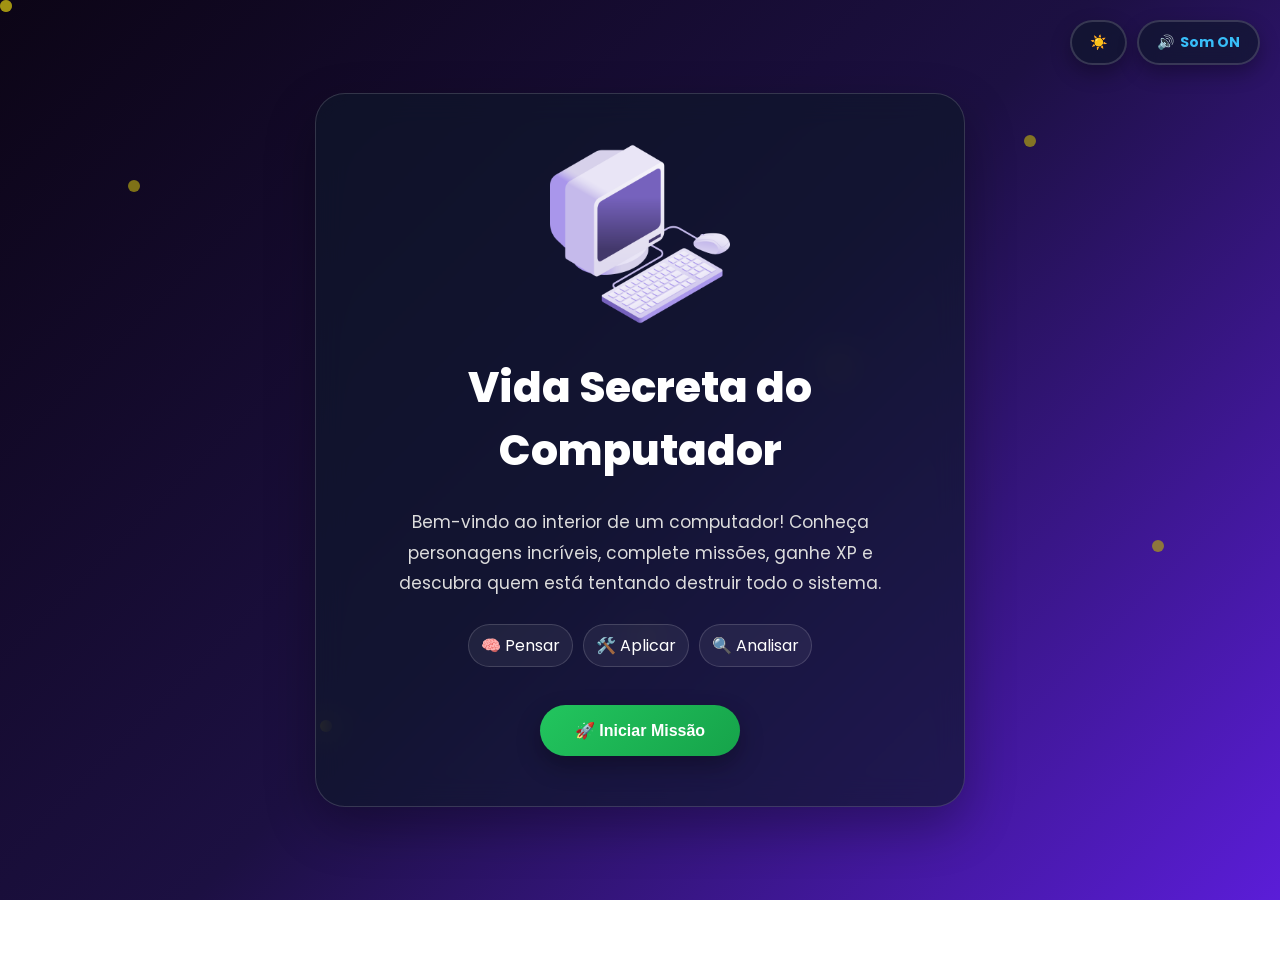
==== index.html @ f7043138 "fix: move GitHub Pages files to repository root Move index.html and the site assets from the nested " ====
<!DOCTYPE html>
<html lang="pt-BR">

<head>
    <meta charset="UTF-8">
    <meta name="viewport" content="width=device-width, initial-scale=1.0">

    <title>Vida Secreta do Computador</title>

    <!-- Fonte -->
    <link rel="preconnect" href="https://fonts.googleapis.com">
    <link rel="preconnect" href="https://fonts.gstatic.com" crossorigin>

    <link href="https://fonts.googleapis.com/css2?family=Poppins:wght@300;400;500;600;700;800&display=swap"
        rel="stylesheet">

    <!-- CSS -->
    <link rel="stylesheet" href="css/style.css">
</head>

<body class="pagina-inicial">

    <!-- =============================
         FUNDO DECORATIVO
    ============================== -->

    <div class="fundo-gradiente"></div>

    <div class="particulas">
        <span></span>
        <span></span>
        <span></span>
        <span></span>
        <span></span>
        <span></span>
        <span></span>
        <span></span>
    </div>

    <!-- =============================
         TELA INICIAL
    ============================== -->

    <main class="container">

        <section class="card-inicial">

            <img
                src="img/logo.png"
                alt="Logo Vida Secreta do Computador"
                class="logo">

            <h1>
                Vida Secreta do Computador
            </h1>

            <p class="descricao">

                Bem-vindo ao interior de um computador!

                Conheça personagens incríveis,
                complete missões,
                ganhe XP
                e descubra quem está tentando destruir
                todo o sistema.

            </p>

                <div class="objetivos-aprendizagem" aria-label="Objetivos de aprendizagem">
                    <span>🧠 Pensar</span>
                    <span>🛠️ Aplicar</span>
                    <span>🔍 Analisar</span>
                </div>

            <button
                id="btnIniciar"
                class="botao-principal">

                🚀 Iniciar Missão

            </button>

        </section>

    </main>

    <!-- =============================
         INTRODUÇÃO
    ============================== -->

    <section id="introducao" class="introducao oculto">

    <div class="janela-dialogo">

        <h2>⚠ ALERTA DO SISTEMA</h2>

        <p>
            Um vírus desconhecido começou a atacar os componentes do computador.
        </p>

        <p>
            Diversos habitantes do sistema estão precisando da sua ajuda.
        </p>

        <p>
            Conheça cada componente, aprenda como ele funciona e complete todas as missões.
        </p>

        <p>
            Somente depois disso será possível enfrentar o terrível Vírus Misterioso.
        </p>

        <h3>Boa sorte, Agente Digital!</h3>

        <div class="escolha-missao">
            <p><strong>Como você quer começar?</strong></p>
            <div class="escolhas">
                <button class="escolha" data-estilo="explorador">🔎 Explorar com calma</button>
                <button class="escolha" data-estilo="desafiador">⚡ Ir direto aos desafios</button>
            </div>
            <small id="textoEscolha">Você receberá pistas e feedback durante a jornada.</small>
        </div>

        <button id="btnContinuar" class="botao-principal">
            Continuar
        </button>

    </div>

</section>

    <!-- =============================
         RODAPÉ
    ============================== -->

    <footer>

        Projeto Educacional • Vida Secreta do Computador

    </footer>

    <!-- =============================
         JAVASCRIPT
    ============================== -->
    <script src="js/tema.js"></script>
    <script src="js/som.js"></script>
    <script src="js/util.js"></script>
    <script src="js/progresso.js"></script>
    <script src="js/inicio.js"></script>



</body>

</html>
---- css/style.css ----
@import url("tema.css");
@import url("reset.css");
@import url("layout.css");
@import url("animacoes.css");
@import url("botoes.css");
@import url("cards.css");
@import url("dialogos.css");
@import url("telaInicial.css");
@import url("introducao.css");
@import url("mapa.css");
@import url("personagens.css");
@import url("quiz.css");
@import url("hud.css");
@import url("resultado.css");
@import url("certificado.css");
@import url("responsivo.css");
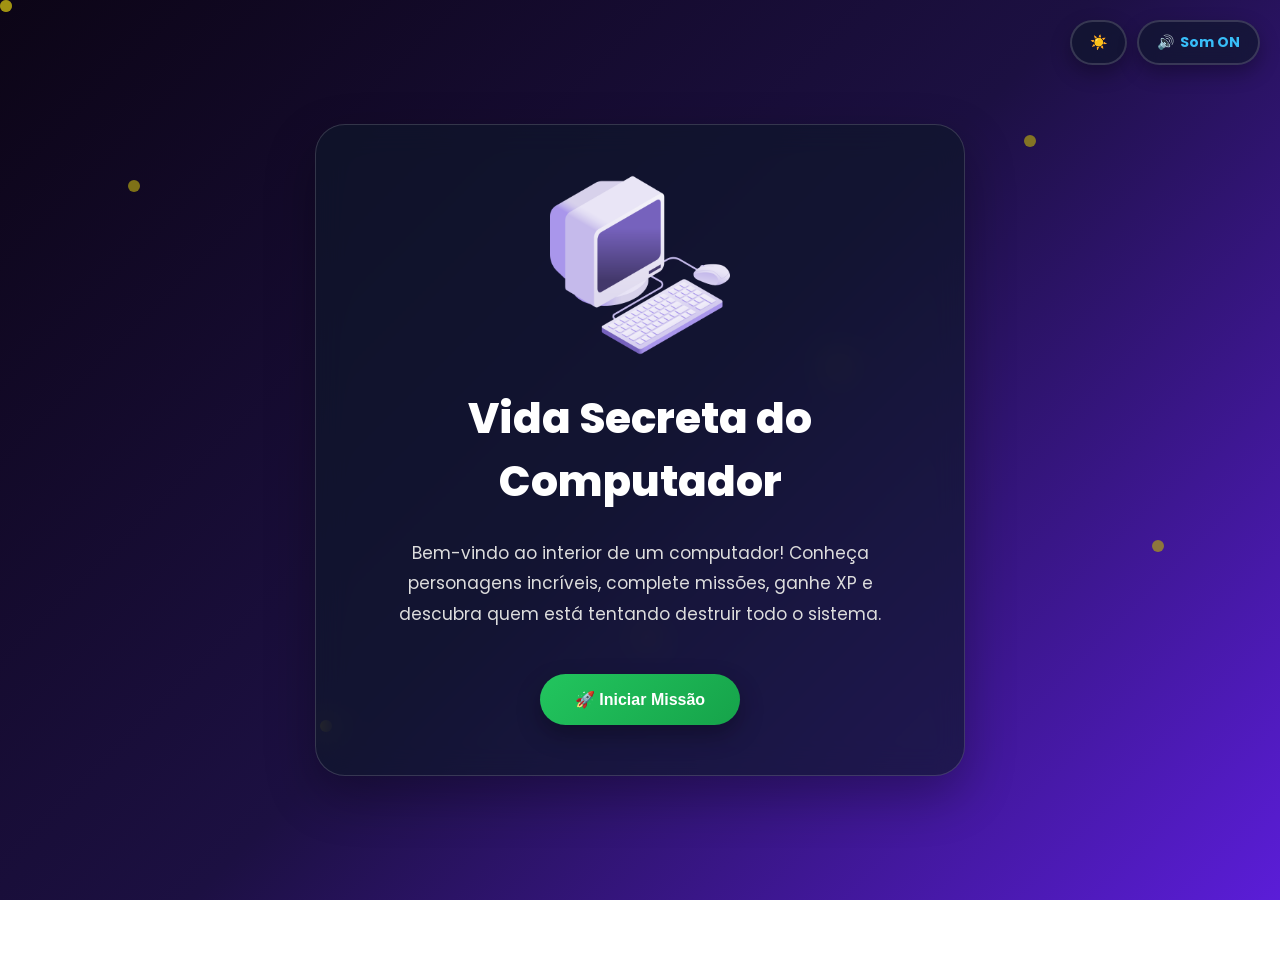
==== commit a4f02364: "Remove opções da tela inicial" ====
--- a/index.html
+++ b/index.html
@@ -65,12 +65,6 @@
                 todo o sistema.
 
             </p>
-
-                <div class="objetivos-aprendizagem" aria-label="Objetivos de aprendizagem">
-                    <span>🧠 Pensar</span>
-                    <span>🛠️ Aplicar</span>
-                    <span>🔍 Analisar</span>
-                </div>
 
             <button
                 id="btnIniciar"
